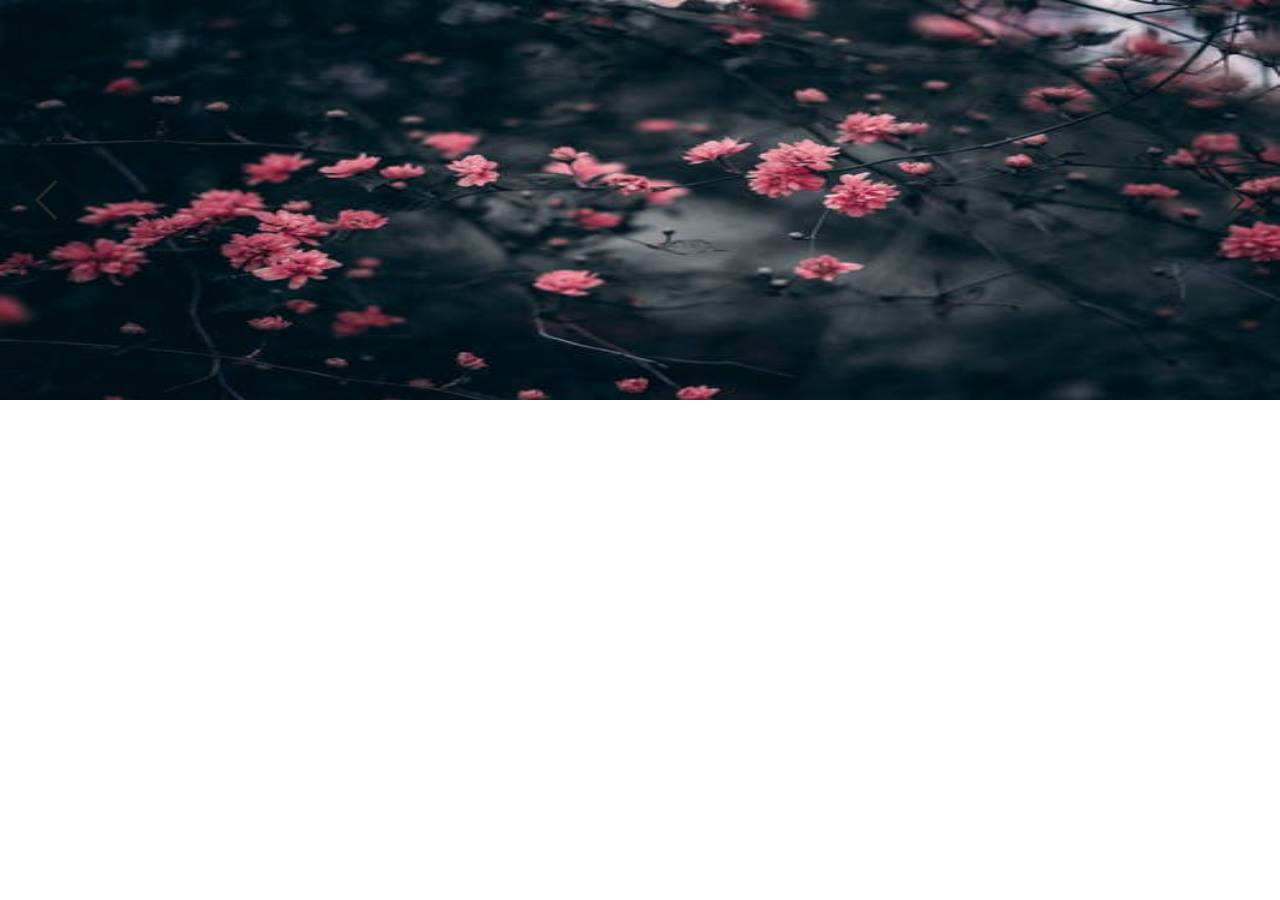
==== index.html @ 1f91c6ef "Demo vrs (It will be updated soon)" ====
<!doctype html>
<html lang="en">
<head>
    <meta charset="UTF-8">
    <meta name="viewport"
          content="width=device-width, user-scalable=no, initial-scale=1.0, maximum-scale=1.0, minimum-scale=1.0">
    <meta http-equiv="X-UA-Compatible" content="ie=edge">
    <title>Document</title>
    <script src="jquery.js"></script>
    <script src="plugin.js"></script>
    <script src="js/bootstrap.js"></script>
    <link rel="stylesheet" href="css/bootstrap.css">
    <link rel="stylesheet" href="css/style.css">
    <link rel="stylesheet" href="css/pluginStyle.css">
    
</head>
<body>
    
    <div class="a"> 
      <div class="slider col-md-12 none-padding"></div>
    </div>
    
<script>
    $(".a").slider({
        //You can specify the all of the slider image to one array alike Below
        img : ["image/slider2.jpg","image/slider1.jpg","image/slider6.jpg","image/slider7.jpg"],
        //You can specify the Back & Next Button
        arr : "image/arrow.png",
        //You can specify the delay time (Just note that time is in milliseconds)
        arrowEnable: true,
        timerEnable: false,
        time : 1000
    });
</script>
</body>
</html>
---- css/style.css ----
body{
    padding: 0;
    margin: 0;
}
.a{
    width: 100%;
    height: 400px;
    background: #aaaaaa;
}
.content{
    width: 100%;
    height: 800px;
    background: #0f620f;
}
footer{
    width: auto;
    height: 300px;
    background: lightsalmon;
}
.menu{
    width: 100%;
    height: 50px;
}
.none-padding{
    padding-left: 0px;
    padding-right: 0px;
}

#amir{
    width: 100%;
    height: 100px;
}
---- css/pluginStyle.css ----
.slider{
    width: 100%;
    height: 100%;
}
.sliderimg{
    width: 100%;
    height: 100%;
    position: relative;
}
.arrowRight{
    position: absolute;
    width: 40px;
    height: 40px;
    top: 195px;
    right: 2%;
    top: 45%;
}
.arrowLeft{
    position: absolute;
    width: 40px;
    height: 40px;
    top: 195px;
    left: 2%;
    transform: rotate(180deg);
    top: 45%;
}
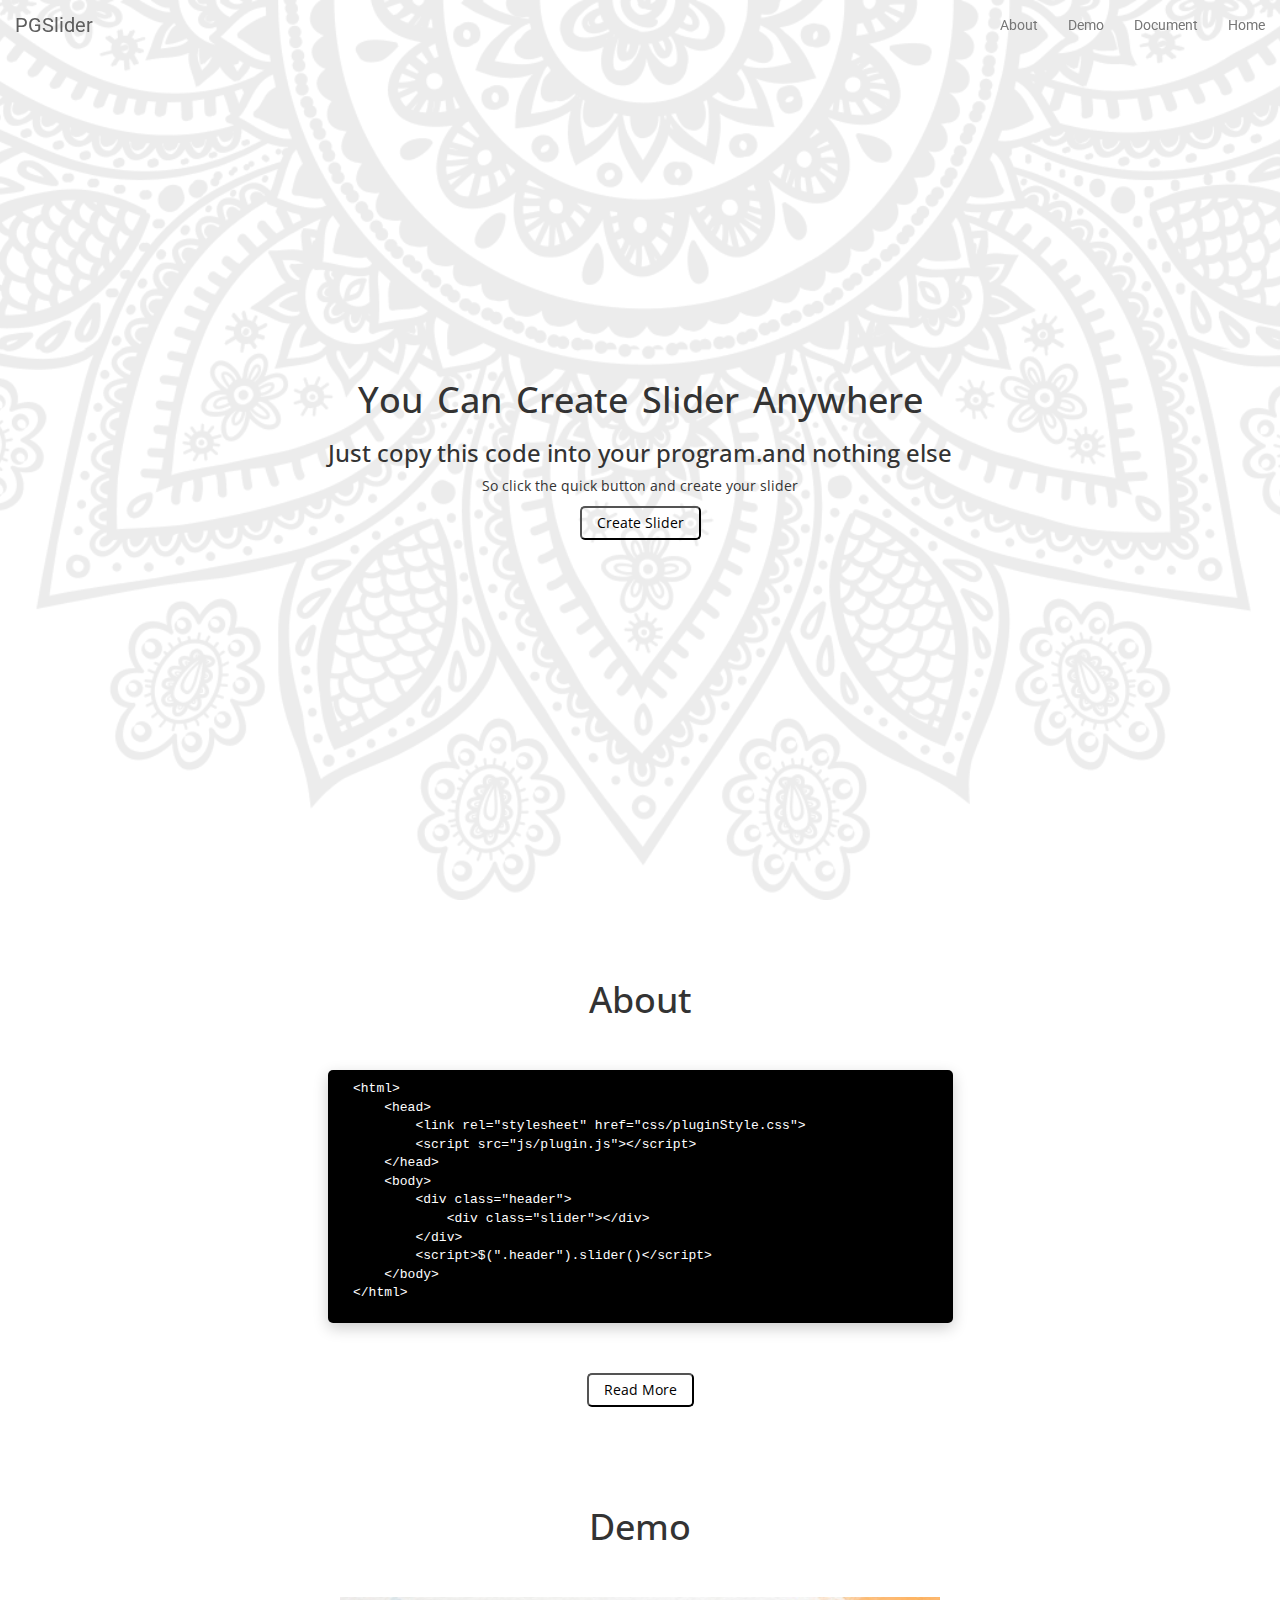
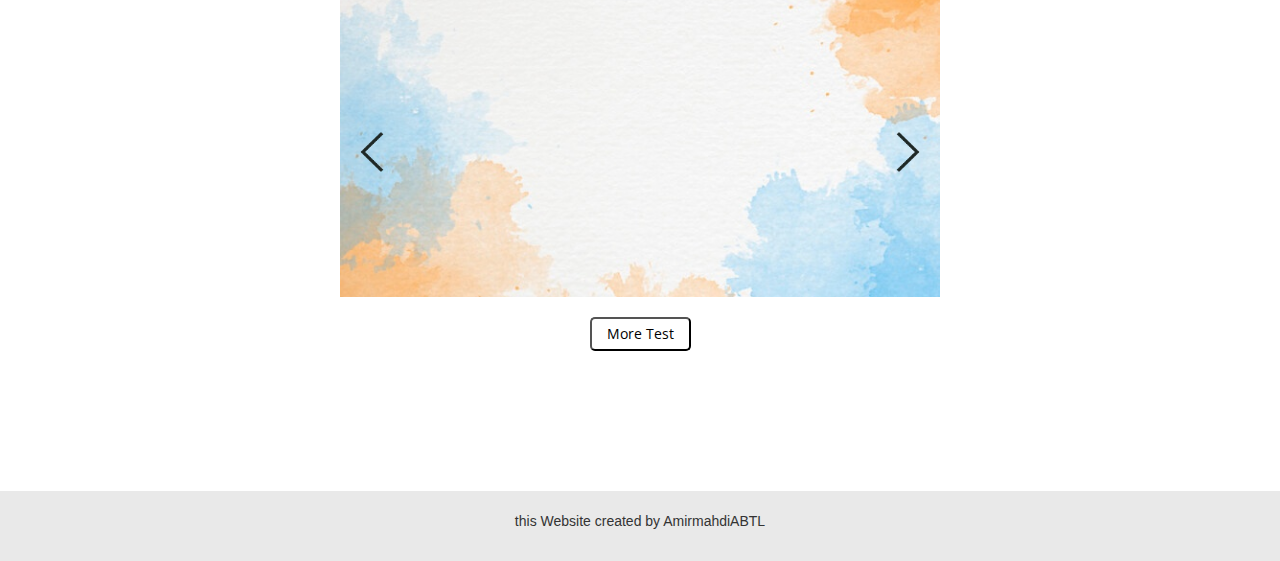
==== commit 8f60ecfc: "add a Demo Website For Show this plugin" ====
--- a/index.html
+++ b/index.html
@@ -5,23 +5,85 @@
     <meta name="viewport"
           content="width=device-width, user-scalable=no, initial-scale=1.0, maximum-scale=1.0, minimum-scale=1.0">
     <meta http-equiv="X-UA-Compatible" content="ie=edge">
-    <title>Document</title>
-    <script src="jquery.js"></script>
-    <script src="plugin.js"></script>
-    <script src="js/bootstrap.js"></script>
+    <title>Home</title>
     <link rel="stylesheet" href="css/bootstrap.css">
     <link rel="stylesheet" href="css/style.css">
     <link rel="stylesheet" href="css/pluginStyle.css">
+    <script src="jquery.js"></script>
+    <script src="js/plugin.js"></script>
+    <script src="js/bootstrap.js"></script>
+    <link rel="preconnect" href="https://fonts.gstatic.com">
+    <link href="https://fonts.googleapis.com/css2?family=Open+Sans:wght@400&family=Roboto:wght@500&display=swap" rel="stylesheet">
     
 </head>
 <body>
     
-    <div class="a"> 
+    <!-- <div class="a"> 
       <div class="slider col-md-12 none-padding"></div>
-    </div>
-    
+    </div> -->
+    <header>
+        <nav class="navbar navbar-default navbar-fixed-top" id="nav">
+            <div class="container-fluid">
+              <div class="navbar-header">
+                <button type="button" class="navbar-toggle collapsed" data-toggle="collapse" data-target="#bs-example-navbar-collapse-1" aria-expanded="false">
+                  <span class="sr-only">Toggle navigation</span>
+                  <span class="icon-bar"></span>
+                  <span class="icon-bar"></span>
+                  <span class="icon-bar"></span>
+                </button>
+                <a class="navbar-brand" href="#">PGSlider</a>
+              </div>
+              <div class="collapse navbar-collapse" id="bs-example-navbar-collapse-1">
+                <ul class="nav navbar-nav navbar-right">
+                  <li class="nav-item"><a href="#about">About</a></li>
+                  <li class="nav-item"><a href="demo.html">Demo</a></li>
+                  <li class="nav-item"><a href="document.html">Document</a></li>
+                  <li class="nav-item"><a href="#">Home</a></li>
+                </ul>
+              </div>
+            </div>
+          </nav>
+          <div class="content col-md-12 text-center">
+              <h1>You Can Create Slider Anywhere</h1>
+              <h3>Just copy this code into your program.and nothing else</h3>
+              <p>So click the quick button and create your slider</p>
+              <a href="demo.html" style="color: black;"><button>Create Slider</button></a>
+          </div>
+    </header>
+    <main>
+        <div class="About col-md-12" id="About">
+            <h1 class="col-md-12 text-center">About</h1>
+            <div class="code col-md-6 col-sm-10 col-xs-10">
+<pre><code>&lt;html&gt;
+    &lt;head&gt;
+        &lt;link rel="stylesheet" href="css/pluginStyle.css"&gt;
+        &lt;script src="js/plugin.js"&gt;&lt;/script&gt;
+    &lt;/head&gt;
+    &lt;body&gt;
+        &lt;div class="header"&gt;
+            &lt;div class="slider"&gt;&lt;/div&gt;
+        &lt;/div&gt;
+        &lt;script&gt;$(".header").slider()&lt;/script&gt;
+    &lt;/body&gt;
+&lt;/html&gt;</code></pre>
+            </div>
+            <a href="document.html" style="color: black;"><button class="more-btn">Read More</button></a>
+        </div>
+        <div class="container">
+          <div class="demo col-md-12 none-padding" id="Demo">
+            <h1 class="col-md-12 text-center">Demo</h1>
+            <div class="header col-md-12 none-padding"> 
+                <div class="slider col-md-12 none-padding"></div>
+            </div>
+            <a href="demo.html" style="color: black;"><button class="more-btn">More Test</button></a>
+          </div>
+        </div>
+    </main>
+    <footer class="col-md-12 text-center">
+        <p>this Website created by AmirmahdiABTL</p>
+    </footer>
 <script>
-    $(".a").slider({
+    $(".header").slider({
         //You can specify the all of the slider image to one array alike Below
         img : ["image/slider2.jpg","image/slider1.jpg","image/slider6.jpg","image/slider7.jpg"],
         //You can specify the Back & Next Button
@@ -32,5 +94,6 @@
         time : 1000
     });
 </script>
+<script src="js/app.js"></script>
 </body>
 </html>--- a/css/style.css
+++ b/css/style.css
@@ -1,25 +1,30 @@
-body{
-    padding: 0;
-    margin: 0;
+
+.header{
+    width: 600px;
+    height: 300px;
 }
-.a{
-    width: 100%;
-    height: 400px;
-    background: #aaaaaa;
+.navbar-default{
+    background-color: transparent;
+    border-color: transparent;
+    transition: all 500ms ease;
+    margin-bottom: 0;
 }
-.content{
-    width: 100%;
-    height: 800px;
-    background: #0f620f;
+.nav-doc{
+    position: relative;
 }
-footer{
-    width: auto;
-    height: 300px;
-    background: lightsalmon;
+.navbar-default .navbar-nav > li > a{
+    font-family: 'Roboto', sans-serif;
 }
-.menu{
-    width: 100%;
-    height: 50px;
+.navbar-brand{
+    font-family: 'Roboto', sans-serif;
+    font-size: 2rem;
+}
+header{
+    min-height: 100vh;
+    background: url("../image/gray-background.png") center/cover no-repeat;
+    display: grid;
+    place-items: center;
+    margin-bottom: 2rem;
 }
 .none-padding{
     padding-left: 0px;
@@ -29,4 +34,124 @@
 #amir{
     width: 100%;
     height: 100px;
+}
+.content{
+    font-family: 'Open Sans', sans-serif;
+}
+.content h1{
+    word-spacing: 0.5rem;
+}
+.content button{
+    background-color: transparent;
+    border-radius: 0.5rem;
+    padding: 0.5rem 1.5rem;
+    cursor: pointer;
+    transition: all 500ms ease;
+}
+.content button:hover{
+    background-color: #000000;
+    color: #ffffff;
+}
+main{
+    height: auto;
+    width: 100%;
+}
+.About ,.demo{
+    display: grid;
+    place-items: center;
+    margin-top: 4rem;
+    font-family: 'Open Sans', sans-serif;
+}
+.About h1{
+    padding-bottom: 4rem;
+}
+.code{
+    height: auto;
+    background-color: black;
+    border-radius: 0.5rem;
+    margin-bottom: 3rem;
+    box-shadow: rgba(0,0,0,0.2) 0px 5px 15px;
+}
+pre{
+    background-color: transparent;
+    border-color: transparent;
+    color: white;
+}
+.more-btn{
+    background-color: transparent;
+    border-color: #000000;
+    padding: 0.5rem 1.5rem;
+    transition: all 500ms ease;
+    margin-bottom: 4rem;
+    margin-top: 2rem;
+    border-radius: 0.5rem;
+}
+.more-btn:hover{
+    background-color: #000000;
+    color: #ffffff;
+    
+}
+.cont{
+    height: auto;
+}
+.downloadBox{
+    background: url("../image/download-back.png") center/cover no-repeat;
+    text-align: center;
+}
+.downloadBox h1{
+    padding: 12rem 0 4rem 0;
+    font-family: 'Open Sans', sans-serif;
+
+}
+.downloadBox p{
+    padding-bottom: 2rem;
+}
+.downloadBox button{
+    margin-bottom: 12rem;
+    background-color: #ffffff;
+    box-shadow: rgba(0,0,0,0.2) 0px 5px 15px;
+    transition: all 500ms ease;
+}
+.downloadBox button:hover{
+    background-color: #000000;
+    color: #ffffff;
+}
+.doc-title{
+    padding: 2rem;
+}
+.Document p{
+    padding: 0 2rem 2rem 2rem;
+}
+.det{
+    padding-bottom: 0 !important;
+}
+.demo{
+    margin-bottom: 8rem;
+}
+.demo h1{
+    padding-bottom: 4rem;
+}
+footer{
+    background-color: rgb(233, 233, 233);
+    padding: 2rem;
+    margin-top: 2rem;
+}
+.demo-resize{
+    height: 500px;
+    background-color: black;
+}
+.form{
+    display: grid;
+    place-items: center;
+    margin-top: 4rem;
+}
+.input{
+    width: 6rem;
+    border-radius: 0.5rem;
+    border: 1px solid;
+    padding-left: 0.25rem;
+}
+.demo-title{
+    padding-bottom: 3rem;
+    padding-top: 3rem;
 }--- a/css/pluginStyle.css
+++ b/css/pluginStyle.css
@@ -14,6 +14,8 @@
     top: 195px;
     right: 2%;
     top: 45%;
+    cursor: pointer;
+    transition: all 500ms ease;
 }
 .arrowLeft{
     position: absolute;
@@ -23,4 +25,14 @@
     left: 2%;
     transform: rotate(180deg);
     top: 45%;
+    cursor: pointer;
+    transition: all 500ms ease;
+}
+.arrowRight:hover{
+    width: 45px;
+    height: 45px;
+}
+.arrowLeft:hover{
+    width: 45px;
+    height: 45px;
 }